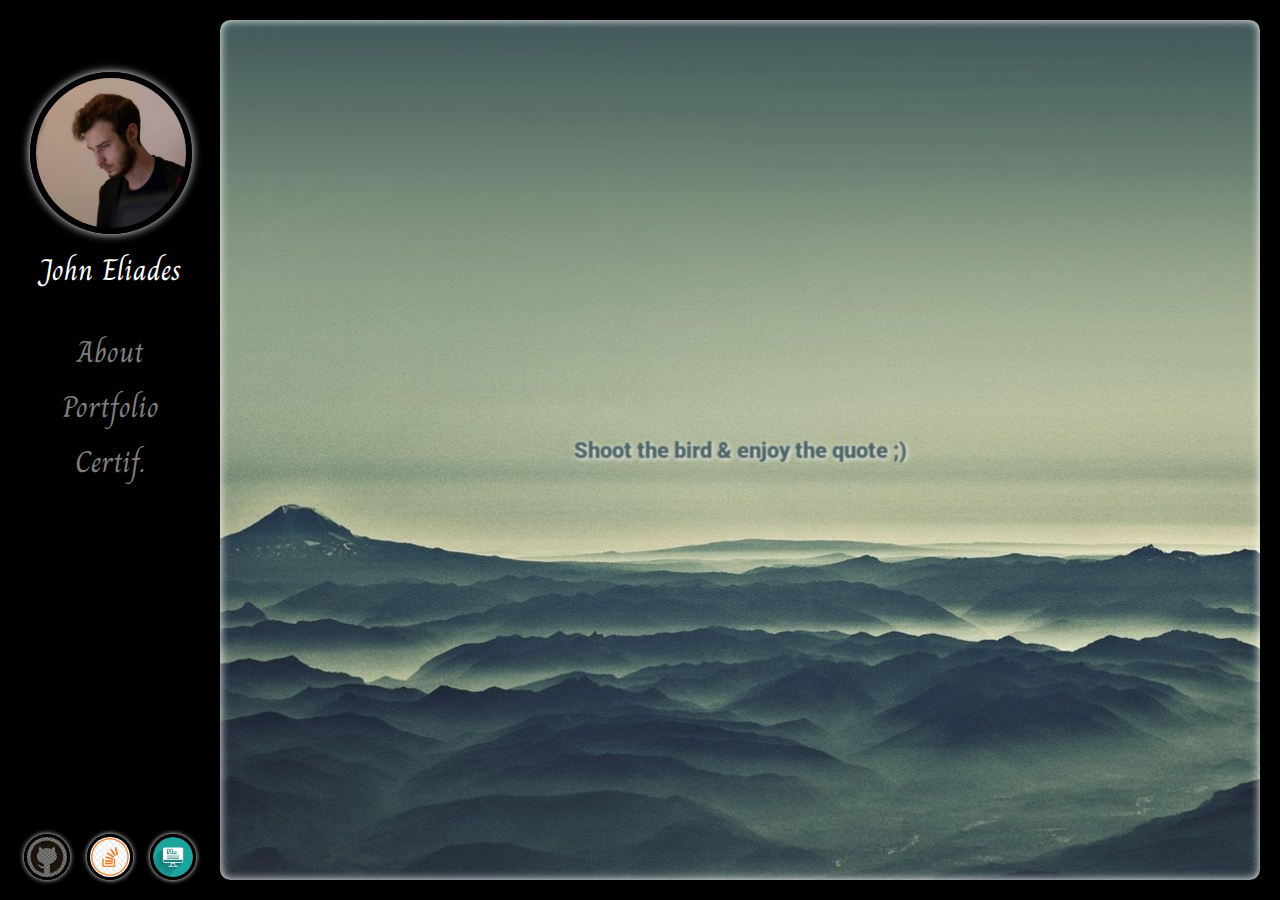
==== index.html @ 699905be "added cv" ====
<!DOCTYPE html>
<html lang="en-US">

<head>
	<meta charset="UTF-8">
	<meta name="viewport" content="width=device-width, initial-scale=1">
	<meta name="author" content="John Eliades">
	<meta name="keywords" content="cv, curriculum, vitae, biography, john, eliades, portfolio">
	<!-- Chrome, Firefox OS and Opera Bars -->
	<meta name="theme-color" content="#000000">
	<!-- Windows Phone Bars -->
	<meta name="msapplication-navbutton-color" content="#000000 ">
	<!-- iOS Safari Bars -->
	<meta name="apple-mobile-web-app-capable" content="yes">
	<meta name="apple-mobile-web-app-status-bar-style" content="#000000 ">

	<link rel='icon' type='image/x-icon' href='images/favicon.ico'>
	<link href="https://fonts.googleapis.com/css?family=Charm&display=swap" rel="stylesheet">
	<link rel="stylesheet" href="css/index.css">
	<link rel="stylesheet" href="css/portrait_menu.css">
	<link rel="stylesheet" href="css/bird.css">
	
	<script src="https://ajax.googleapis.com/ajax/libs/jquery/3.5.1/jquery.min.js"></script>

	<!-- Global site tag (gtag.js) - Google Analytics -->
	<script async src="https://www.googletagmanager.com/gtag/js?id=UA-158250593-1"></script>
	<script>
		window.dataLayer = window.dataLayer || [];
		function gtag(){dataLayer.push(arguments);}
		gtag('js', new Date());
		gtag('config', 'UA-158250593-1');
	</script>

	<script defer src="js/index.js"></script>
	<script defer src="js/portrait_menu.js"></script>

	<title>[John@Portfolio]-[~]</title>
</head>

<body>
	<div id="main_screen">
		<iframe id="iframe_main" name="iframe_main"></iframe>

		<div id="bird_container" class="bird_container">
			<div id="bird" class="bird"></div>
		</div>
	</div>
	
	<div id="menu" class="nav">
		<div id="nav_menu">
			<img src="images/profile.jpg" draggable="false" id="profile_pic" class="fade_down close_menu clear_frame" alt="Home Screen">

			<div id="name" class="fade_down"> John Eliades </div>

			<div id="entry_wrapper" class="fade_down" style="width: 100%">
				<a href="about.html" target="iframe_main" class="entry close_menu hide_bird"> About </a>
				<a href="portfolio.html" target="iframe_main" class="entry close_menu hide_bird"> Portfolio </a>
				<a href="certifications.html" target="iframe_main" class="entry close_menu hide_bird"> Certif. </a>
			</div>

			<div id="icon_wrapper" class="fade_down">
				<a href="https://github.com/johneliades" target="_blank" class="icon close_menu">
					<img src="images/github.webp" alt="Github">
				</a>
				
				<a href="https://stackoverflow.com/users/12780243/john-eliades" target="_blank" class="icon close_menu">
					<img src="images/stackoverflow.jpg" alt="Stack Overflow">
				</a>
				
				<a href="documents/cv.pdf" target="iframe_main" class="icon close_menu hide_bird">
					<img src="images/cv.png" alt="CV">
				</a>
			</div>

			<!-- nav_menu TOGGLE BUTTON -->
			<a href="#nav_menu" class="nav_toggle" role="button" aria-expanded="false" aria-controls="nav_menu">
				<svg class="menuicon" xmlns="http://www.w3.org/2000/svg" width="50" height="50" viewBox="0 0 50 50">
					<title>Toggle nav_menu</title>
					<g>
						<line class="menuicon__bar" x1="13" y1="16.5" x2="37" y2="16.5"/>
						<line class="menuicon__bar" x1="13" y1="24.5" x2="37" y2="24.5"/>
						<line class="menuicon__bar" x1="13" y1="24.5" x2="37" y2="24.5"/>
						<line class="menuicon__bar" x1="13" y1="32.5" x2="37" y2="32.5"/>
						<circle class="menuicon__circle" r="23" cx="25" cy="25" />
					</g>
				</svg>
			</a>
		</div>
	</div>
</body>

</html>
---- css/index.css ----
:root {
	--main-bg-color: black;
	--main-font-color: aqua;
	--light-blue: rgb(13, 14, 33);
}

::-webkit-scrollbar { 
	display: none; 
}

img, .entry, #icon_wrapper, #main_screen, #name {
	-webkit-touch-callout: none;
	-webkit-user-select: none;
	-khtml-user-select: none;
	-moz-user-select: none;
	-ms-user-select: none;
	user-select: none;
}

body, html, #menu, #main_screen {
	position: fixed;
	margin: 0;
	height: 100%;
	width: 100%;
	overflow-x: hidden;
	scrollbar-width: none;
	background-color: black;
	cursor: url('../cursors/white.cur'), auto;
}

html {
	font-family: "Charm";
	font-size: 62.5%;
}

#iframe_main { 
	float: left;
	width: 100%;
	height: 100%;
}

iframe {
	border: none;
}

#menu {
	position: absolute;

	width: 220px;

	background-color: var(--main-bg-color);
	overflow: hidden;

	animation: opac 0.8s;
}

#nav_menu {
	height: 100%;
}

#main_screen {
	position: absolute;

	height: calc(100% - 40px);
	width: calc(100% - 220px - 20px);

	margin: 20px;
	margin-left: 220px;

	border-radius: 10px;
	box-shadow: inset 0px 0px 10px 0px white;

	background-image: url('../images/background.jpg');
	background-color: var(--main-bg-color);
	background-position: center;
	background-size: cover;
	background-repeat: no-repeat;
	z-index: 0;
	overflow-y: auto;
}

#profile_pic {
	width: 150px;
	height: 150px;

	margin-top: 8vh;
	margin-bottom: 1vh;
	margin-left: 30px;
	margin-right: 30px;

	border: 6px solid var(--main-bg-color);
	box-shadow: 0px 0px 10px 0px white;
	border-radius: 50%;

	transition: all box-shadow 300ms linear, visibility 0ms;
}

#profile_pic:hover {
	animation: cycle 2s infinite;
	animation-direction: alternate;
	cursor: url("../cursors/blue.cur"), auto;
	box-shadow: 0px 0px 23px 0px var(--main-font-color);
}

#profile_pic:active {
	animation: cycle 2s infinite;
	animation-direction: alternate;
	cursor: url("../cursors/blue.cur"), auto;
	box-shadow: 0px 0px 30px 0px var(--main-font-color);
}

#profile_pic:hover ~ #name {
	color: var(--main-font-color);
	text-shadow: 0px 0px 20px var(--main-font-color);
}

#profile_pic:active ~ #name {
	color: var(--main-font-color);
	text-shadow: 0px 0px 20px red;
}

@keyframes cycle {
	0% { border-color: var(--main-font-color); }
   	12.5% { border-right-color: var(--main-font-color); }
	25% { border-top-color: var(--main-font-color); }
	37.5% { border-left-color: var(--main-font-color); }
	50% { border-bottom-color: var(--main-font-color); }
   	62.5% { border-right-color: lightgreen; }
	75% { border-top-color: lightgreen; }
	87.5% { border-left-color: lightgreen; }
	99% { border-bottom-color: lightgreen ; }
	100% { border-color: var(--main-font-color); }
}

#name {
	text-align: center;
	margin-bottom: 4vh;

	font-size: 3rem;
	color: white;
}

.entry {
	display: block;
	text-align: center;
	text-decoration: none;
	margin-left: 30px;
	margin-right: 30px;
	margin-bottom: 1vh;

	cursor: url("../cursors/blue.cur"), auto;

	font-size: 3rem;
	color: grey;
	transition: all 0.2s linear, visibility 0ms;
}

.entry:hover {
	color: var(--main-font-color);
}

.entry:focus {
	color: var(--main-font-color);
	background-color: var(--light-blue);

	font-size: 3.5rem;
	box-shadow: 0px 0px 15px 0px var(--main-font-color);
	border-radius: 15px;
	border: 2px solid var(--main-font-color);
	outline: none;
}

#icon_wrapper {
	position: absolute;
	bottom: 20px;
	
	height: 46px;
	width: 100%;

	text-align: center;
}

#icon_wrapper a {
	display: inline-block;

	border-radius: 50%;
	margin-left: 7px;
	margin-right: 7px;
	cursor: url("../cursors/blue.cur"), auto;

	height: 46px;
	width: 46px;
}

.icon {
	transition: box-shadow 0.2s linear, visibility 0ms;
	outline: none;
}

.icon img {
	border-radius: 50%;

	height: 40px;
	width: 40px;

	border: 3px solid var(--main-bg-color);
	box-shadow: 0px 0px 5px 0px white;
}

.icon img:hover, .icon:focus > img {
	height: 34px;
	width: 34px;

	border-style: double;
	border-color: var(--main-font-color);
	border-width: 6px;
	box-shadow: 0px 0px 15px 0px var(--main-font-color);
}

.nav {
	display: block;
	position: absolute;
	height: 100%;
	width: 100%;
}

@keyframes opac {
	from {
		opacity:0
	} 
	to {
		opacity:1
	}
}

@media screen and (orientation: portrait) {
	#main_screen {
		height: calc(100% - 30px);
		width: calc(100% - 30px);

		border-radius: 20px;

		margin: 15px;
		transition: 0.2s;
	}

	#menu {
		visibility: hidden;
		width: 100%;
		top: 0;
		display: inline;
	}

	#profile_pic {
		margin: auto;

		width: 27vw;
		height: 27vw;

		margin-top: 0px;
		margin-bottom: 2vh;
	}

	#profile_pic:hover ~ #name {
		color: var(--main-font-color);
		text-shadow: 0px 0px 10px var(--main-font-color);
	}

	#profile_pic:active ~ #name {
		color: var(--main-font-color);
		text-shadow: 0px 0px 10px red;
	}

	#name {
		margin-bottom: 15px;
		font-size: 7vw;
		font-weight: 800;
	}

	.entry {
		margin-left: 38%;
		margin-right: 38%;
		font-size: 5vw;
	}

	.entry:focus {
		font-size: 5.5vw;
	}

	#icon_wrapper {
		position: absolute;
		left: 20px;
		bottom: 20px;
		
		height: 37vw;
		width: 10vw;
	}

	#icon_wrapper a {
		display: block;
		cursor: url("../cursors/white.cur"), auto;
		
		margin: 0;
		margin-top: 2.5vw;

		height: 10vw;
		width: 10vw;
	}

	.icon img {
		height: 9.6vw;
		width: 9.6vw;

		border-width: 0.2vw;
	}

	.icon img:hover, .icon:focus > img {
		height: 9.2vw;
		width: 9.2vw;

		border-color: var(--main-font-color);
		border-width: 0.4vw;
	}
}

/* Max Menu - Small Screen */
@media screen and (min-width: 1201px) and (max-height: 500px) and (orientation: landscape) {
	.nav {
		display: table;
	}

	#main_screen {
		height: calc(100% - 30px);
		width: calc(100% - 220px - 15px);
		margin-right: 15px;
		margin-top: 15px;
		margin-bottom: 15px;
	}

	#profile_pic {
		margin-left: 40px;
		margin-right: 40px;
		margin-top: 4vh;
		width: 130px;
		height: 130px;
		border-width: 5px;
	}

	#name {
		font-size: 2.4rem;
		margin-bottom: 3vh;
	}

	.entry {
		margin-bottom: 1vh;
		margin-right: 50px;
		margin-left: 50px;
		font-size: 2.2rem;
	}

	.entry:focus {
		font-size: 2.6rem;
	}

	#icon_wrapper {
		position: static;
		margin-top: 3vh;

		height: 42px;
	}

	#icon_wrapper a {
		height: 42px;
		width: 42px;
	}

	.icon img {
		height: 36px;
		width: 36px;

		border-style: solid;
		border-width: 3px;
	}

	.icon img:hover, .icon:focus > img {
		height: 30px;
		width: 30px;

		border-style: double;
		border-color: var(--main-font-color);
		border-width: 6px;
	}
}

/* Changing Menu Size */
@media screen and (min-width: 801px) and (max-width: 1200px) and (orientation: landscape) {
	#menu {
		width: 18vw;
	}

	#main_screen {
		width: calc(82% - 15px);
		height: calc(100% - 30px);

		margin: 15px;
		margin-left: 18vw;
	}

	#profile_pic {
		width: 12vw;
		height: 12vw;

		border-width: 0.5vw;
		margin-top: 9vh;
		margin-bottom: 1vh;
		margin-left: 2.5vw;
		margin-right: 2.5vw;
	}

	#name {
		font-size: 2.5rem;
		margin-bottom: 4vh;
	}

	.entry {
		margin-bottom: 1vh;
		font-size: 2.5rem;
	}

	.entry:focus {
		font-size: 2.7rem;
	}

	#icon_wrapper {
		bottom: 15px;
		height: 3.8vw;
	}

	#icon_wrapper a {
		margin-left: 0.7vw;
		margin-right: 0.7vw;

		height: 3.8vw;
		width: 3.8vw;
	}

	.icon img {
		height: 3.4vw;
		width: 3.4vw;

		border-width: 0.2vw;
	}

	.icon img:hover, .icon:focus > img {
		height: 3vw;
		width: 3vw;

		border-color: var(--main-font-color);
		border-width: 0.4vw;
	}
}

/* Changing Menu Size - Small Screen */
@media screen and (min-width: 801px) and (max-width: 1200px) and (max-height: 500px) and (orientation: landscape) {
	.nav {
		display: table;
	}

	#menu {
		width: 18vw;
	}

	#main_screen {
		width: calc(82vw - 12px);
		height: calc(100% - 24px);

		margin: 12px;
		margin-left: 18vw;
	}

	#profile_pic {
		width: 11vw;
		height: 11vw;

		margin-top: 4vh;
		margin-bottom: 2vh;
		margin-left: 3vw;
		margin-right: 3vw;
	}

	#name {
		font-size: 2rem;
		margin-bottom: 3vh;
	}

	.entry {
		margin-bottom: 0vh;
		font-size: 2rem;
	}

	.entry:focus {
		font-size: 2.5rem;
	}

	#icon_wrapper {
		position: static;
		margin-top: 4vh;

		height: 3.6vw;
	}

	#icon_wrapper a {
		height: 3.6vw;
		width: 3.6vw;
	}

	.icon img {
		height: 3.2vw;
		width: 3.2vw;

		border-width: 0.2vw;
	}

	.icon img:hover, .icon:focus > img {
		height: 2.4vw;
		width: 2.4vw;

		border-color: var(--main-font-color);
		border-width: 0.6vw;
	}
}

/* Min Menu */
@media screen and (max-width: 800px) and (orientation: landscape) {
	#menu {
		width: 140px;
	}

	#main_screen {
		width: calc(100% - 140px - 10px);
		height: calc(100% - 20px);

		margin: 10px;
		margin-left: 140px;
	}

	#profile_pic {
		width: 100px;
		height: 100px;

		border-width: 3px;
		margin-top: 14vh;
		margin-bottom: 2vh;
		margin-left: 17px;
		margin-right: 17px;
	}

	#name {
		font-size: 1.7rem;
		margin-bottom: 3vh;
	}

	.entry {
		margin-bottom: 0vh;
		font-size: 1.7rem;
	}

	.entry:focus {
		font-size: 2rem;
	}

	#icon_wrapper {
		margin-top: 6vh;

		bottom: 10px;

		height: 34px;
	}

	#icon_wrapper a{
		margin-left: 2px;
		margin-right: 2px;

		height: 34px;
		width: 34px;
	}

	.icon img {
		height: 30px;
		width: 30px;

		border-width: 2px;
	}

	.icon img:hover, .icon:focus > img {
		height: 26px;
		width: 26px;

		border-color: var(--main-font-color);
		border-width: 4px;
	}
}

/* Min Menu - Small Screen */
@media screen and (max-width: 800px) and (max-height: 340px) and (orientation: landscape) {
	.nav {
		display: table;
	}

	#menu {
		width: 140px;
	}

	#main_screen {
		width: calc(100% - 140px - 10px);
		height: calc(100% - 20px);

		margin: 10px;
		margin-left: 140px;
	}

	#profile_pic {
		width: 90px;
		height: 90px;
		margin-left: 19px;
		margin-right: 19px;
		margin-top: 4vh;
	}

	#name {
		font-size: 1.5rem;
		margin-bottom: 1.5vh;
	}

	.entry {
		margin-bottom: 0vh;
		font-size: 1.5rem;
	}

	.entry:focus {
		font-size: 1.6rem;
	}

	#icon_wrapper {
		position: static;
		margin-top: 2.5vh;

		height: 26px;
	}

	#icon_wrapper a {
		margin-left: 5px;
		margin-right: 5px;	

		height: 26px;
		width: 26px;	
	}

	.icon img {
		height: 22px;
		width: 22px;

		border-width: 2px;
	}

	.icon img:hover, .icon:focus > img {
		height: 18px;
		width: 18px;

		border-color: var(--main-font-color);
		border-width: 4px;
	}
}
---- css/portrait_menu.css ----
.nav_toggle {
	position: absolute;
	z-index: 3;
	visibility: hidden;
	background-color: rgba(24, 24, 24, 0.4);
	top: 20px;
	left: 20px;
	cursor: pointer;
	border-radius: 50%;
	transition: background-color .15s linear;
}

.nav_toggle:hover {
	background-color: rgba(24, 24, 24, 1);
}

#nav_menu {
	display: block;
}

#nav_menu:focus {
	outline: none;
}

#nav_menu::after {
	z-index: -1;
	content: "";
	display: block;
	position: absolute;
	border-radius: 50%;
	width: 284vmax;
	height: 284vmax;
	top: -142vmax;
	left: -142vmax;
	transform: scale(0);
	transform-origin: 50% 50%;
	transition: transform 0.5s cubic-bezier(0.755, 0.05, 0.855, 0.06);
	will-change: transform;
	background-color: black;
}

.nav:target > #nav_menu::after,
.nav--open > #nav_menu::after {
  transform: scale(1);
}

.menuicon {
	display: block;
	-webkit-transform: rotate(0deg);
			transform: rotate(0deg);
	transition: all 0.3s cubic-bezier(0.165, 0.84, 0.44, 1), visibility 0ms;
	cursor: url("../cursors/blue.cur"), auto;
}

.menuicon:hover .menuicon__bar, .menuicon:hover .menuicon__circle {
	color: aqua;
}

.menuicon__bar, .menuicon__circle {
	fill: none;
	stroke: currentColor;
	stroke-width: 3;
	stroke-linecap: round;
	color: white;
}

.menuicon__bar {
	-webkit-transform: rotate(0deg);
			transform: rotate(0deg);
	-webkit-transform-origin: 50% 50%;
			transform-origin: 50% 50%;
	transition: -webkit-transform .25s ease-in-out;
	transition: transform .25s ease-in-out;
	transition: transform .25s ease-in-out, -webkit-transform .25s ease-in-out;
}

.menuicon__circle {
	transition: stroke-dashoffset .3s linear .1s;
	stroke-dashoffset: 144.513262038;
	stroke-dasharray: 144.513262038;
}

.nav:target .menuicon, .nav--open .menuicon {
	color: white;

	-webkit-transform: rotate(180deg);
	transform: rotate(180deg);
}

.nav:target .menuicon__circle, .nav--open .menuicon__circle {
	stroke-dashoffset: 0;
}

.nav:target .menuicon__bar:nth-child(1), .nav:target .menuicon__bar:nth-child(4),
	.nav--open .menuicon__bar:nth-child(1), .nav--open .menuicon__bar:nth-child(4) {
		opacity: 0;
}

.nav:target .menuicon__bar:nth-child(2), .nav--open .menuicon__bar:nth-child(2) {
	-webkit-transform: rotate(45deg);
	transform: rotate(45deg);
}

.nav:target .menuicon__bar:nth-child(3), .nav--open .menuicon__bar:nth-child(3) {
	-webkit-transform: rotate(-45deg);
	transform: rotate(-45deg);
}

.nav:target #nav_menu, .nav--open #nav_menu {
	visibility: visible;
}

.nav:target .fade_down, .nav--open .fade_down {
	opacity: 1;
	-webkit-transform: translateY(0);
			transform: translateY(0);
}

@media screen and (orientation: portrait) {
	.nav_toggle {
		visibility: visible;
	}

	#nav_menu {
		height: 100%;
		display: flex;
		flex-direction: column;
		justify-content: center;
		position: relative;
		z-index: 2;
		padding: 0;
		margin: 0;
		overflow: hidden;
	}

	.fade_down {
		opacity: 0;
		transition: all 0.5s cubic-bezier(0.755, 0.05, 0.855, 0.06), visibility 0ms;
	}
}
---- css/bird.css ----
#bird_container {
	position: absolute;
	top: 0px;
	left: -40%;
	animation-name: fly-right;
	width: 88px;
	height: 125px;

	transform: scale(0) translateX(-20vw);
	will-change: transform;

	animation-timing-function: linear;
	animation-iteration-count: infinite;
	animation-duration: 13s;
	animation-delay: 1s;
	z-index: 0;
}

@keyframes fly-right {
	0% {transform: scale(0.4) translateX(-20vw);}
	10% {transform: translateY(0vh) translateX(-5vw) scale(0.7);}
	20% {transform: translateY(2vh) translateX(10vw) scale(0.6);}
	30% {transform: translateY(4vh) translateX(25vw) scale(0.7);}
	40% {transform: translateY(3vh) translateX(40vw) scale(0.8);}
	50% {transform: translateY(4vh) translateX(55vw) scale(0.7);}
	60% {transform: translateY(2vh) translateX(70vw) scale(0.6);}
	70% {transform: translateY(2vh) translateX(85vw) scale(0.7);}
	80% {transform: translateY(2vh) translateX(100vw) scale(0.8);}
	90% {transform: translateY(2vh) translateX(130vw) scale(0.8);}
	100% {transform: translateY(0vh) translateX(131vw) scale(0);}
}

#bird {
	position: relative;
	background-image: url(../images/bird-cells.svg);
	background-size: auto 100%;
	width: 88px;
	height: 125px;
	will-change: background-position;

	cursor: url('../cursors/crosshair-blue.cur'), crosshair;
	animation-name: fly-cycle;
	animation-timing-function: steps(10);
	animation-iteration-count: infinite;
	animation-duration: 1s;
	animation-delay: 1s;	
	z-index: 0;
}

#bird.falling {
	transform: translateY(150vh) rotate(45deg);
	transition: all 1s ease-in-out;
	animation-play-state: paused;
}

@keyframes fly-cycle {
	100% {
		background-position: -900px 0;
	}
}
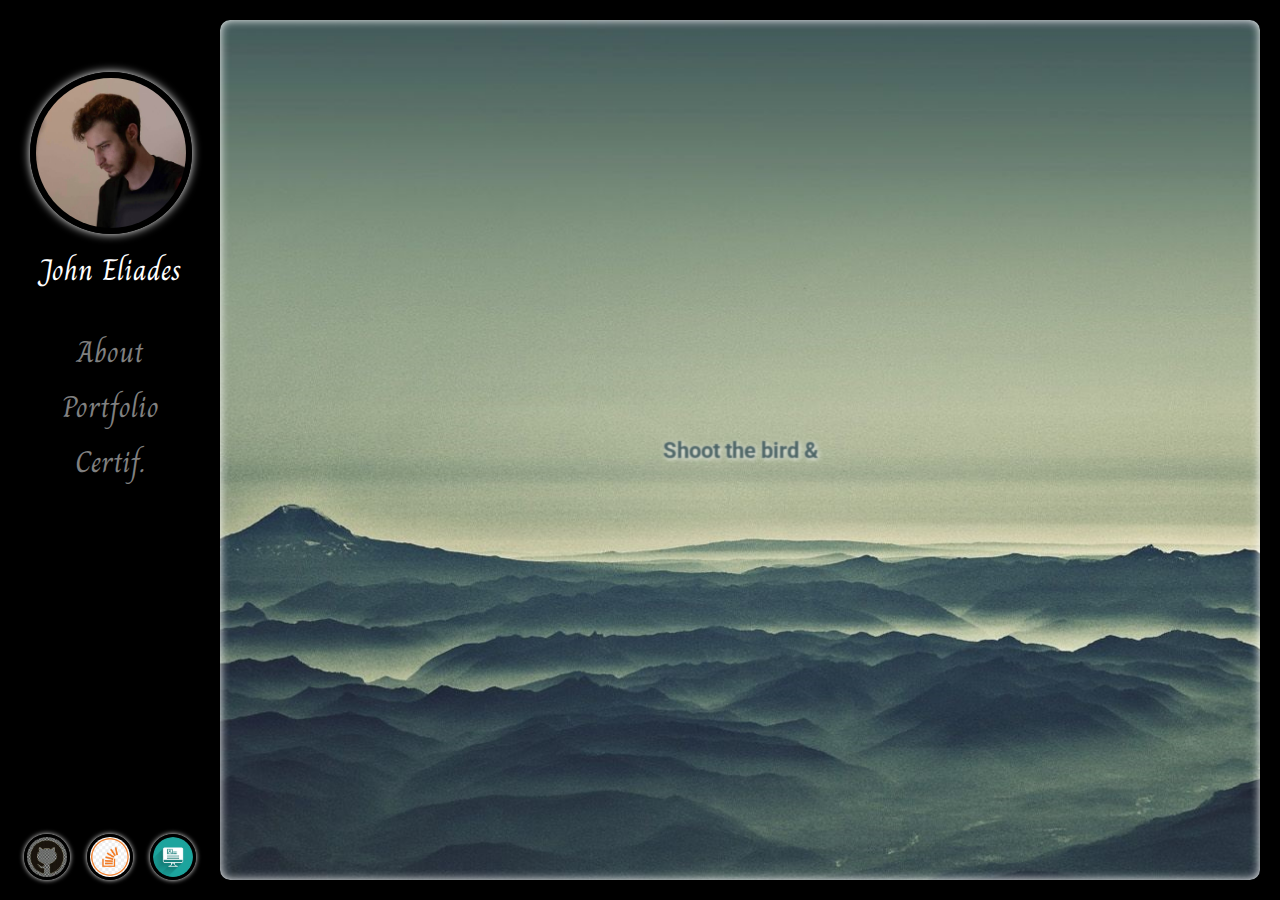
==== commit bad68102: "huge refactoring" ====
--- a/index.html
+++ b/index.html
@@ -18,7 +18,6 @@
 	<link href="https://fonts.googleapis.com/css?family=Charm&display=swap" rel="stylesheet">
 	<link rel="stylesheet" href="css/index.css">
 	<link rel="stylesheet" href="css/portrait_menu.css">
-	<link rel="stylesheet" href="css/bird.css">
 	
 	<script src="https://ajax.googleapis.com/ajax/libs/jquery/3.5.1/jquery.min.js"></script>
 
@@ -38,24 +37,18 @@
 </head>
 
 <body>
-	<div id="main_screen">
-		<iframe id="iframe_main" name="iframe_main"></iframe>
+	<iframe id="iframe_main" name="iframe_main" src="quote_page.html"></iframe>
 
-		<div id="bird_container" class="bird_container">
-			<div id="bird" class="bird"></div>
-		</div>
-	</div>
-	
 	<div id="menu" class="nav">
 		<div id="nav_menu">
-			<img src="images/profile.jpg" draggable="false" id="profile_pic" class="fade_down close_menu clear_frame" alt="Home Screen">
+			<img src="images/profile.jpg" draggable="false" id="profile_pic" class="fade_down close_menu" alt="Home Screen">
 
 			<div id="name" class="fade_down"> John Eliades </div>
 
 			<div id="entry_wrapper" class="fade_down" style="width: 100%">
-				<a href="about.html" target="iframe_main" class="entry close_menu hide_bird"> About </a>
-				<a href="portfolio.html" target="iframe_main" class="entry close_menu hide_bird"> Portfolio </a>
-				<a href="certifications.html" target="iframe_main" class="entry close_menu hide_bird"> Certif. </a>
+				<a href="about.html" target="iframe_main" class="entry close_menu change_title"> About </a>
+				<a href="portfolio.html" target="iframe_main" class="entry close_menu change_title"> Portfolio </a>
+				<a href="certifications.html" target="iframe_main" class="entry close_menu change_title"> Certif. </a>
 			</div>
 
 			<div id="icon_wrapper" class="fade_down">
@@ -67,7 +60,7 @@
 					<img src="images/stackoverflow.jpg" alt="Stack Overflow">
 				</a>
 				
-				<a href="documents/cv.pdf" target="iframe_main" class="icon close_menu hide_bird">
+				<a href="documents/CV.pdf" target="iframe_main" class="icon close_menu change_title">
 					<img src="images/cv.png" alt="CV">
 				</a>
 			</div>
--- a/css/index.css
+++ b/css/index.css
@@ -8,7 +8,7 @@
 	display: none; 
 }
 
-img, .entry, #icon_wrapper, #main_screen, #name {
+img, .entry, #icon_wrapper, #name {
 	-webkit-touch-callout: none;
 	-webkit-user-select: none;
 	-khtml-user-select: none;
@@ -17,9 +17,9 @@
 	user-select: none;
 }
 
-body, html, #menu, #main_screen {
+body, html, #menu {
 	position: fixed;
-	margin: 0;
+	margin: 0px;
 	height: 100%;
 	width: 100%;
 	overflow-x: hidden;
@@ -34,9 +34,17 @@
 }
 
 #iframe_main { 
-	float: left;
-	width: 100%;
-	height: 100%;
+	position: absolute;
+
+	height: calc(100% - 40px);
+	width: calc(100% - 220px - 20px);
+
+	margin: 20px;
+	margin-left: 220px;
+	
+	border-radius: 10px;
+
+	overflow-y: auto;
 }
 
 iframe {
@@ -56,27 +64,6 @@
 
 #nav_menu {
 	height: 100%;
-}
-
-#main_screen {
-	position: absolute;
-
-	height: calc(100% - 40px);
-	width: calc(100% - 220px - 20px);
-
-	margin: 20px;
-	margin-left: 220px;
-
-	border-radius: 10px;
-	box-shadow: inset 0px 0px 10px 0px white;
-
-	background-image: url('../images/background.jpg');
-	background-color: var(--main-bg-color);
-	background-position: center;
-	background-size: cover;
-	background-repeat: no-repeat;
-	z-index: 0;
-	overflow-y: auto;
 }
 
 #profile_pic {
@@ -162,11 +149,8 @@
 .entry:focus {
 	color: var(--main-font-color);
 	background-color: var(--light-blue);
-
-	font-size: 3.5rem;
 	box-shadow: 0px 0px 15px 0px var(--main-font-color);
 	border-radius: 15px;
-	border: 2px solid var(--main-font-color);
 	outline: none;
 }
 
@@ -234,7 +218,7 @@
 }
 
 @media screen and (orientation: portrait) {
-	#main_screen {
+	#iframe_main {
 		height: calc(100% - 30px);
 		width: calc(100% - 30px);
 
@@ -281,10 +265,6 @@
 		margin-left: 38%;
 		margin-right: 38%;
 		font-size: 5vw;
-	}
-
-	.entry:focus {
-		font-size: 5.5vw;
 	}
 
 	#icon_wrapper {
@@ -329,7 +309,7 @@
 		display: table;
 	}
 
-	#main_screen {
+	#iframe_main {
 		height: calc(100% - 30px);
 		width: calc(100% - 220px - 15px);
 		margin-right: 15px;
@@ -358,10 +338,6 @@
 		font-size: 2.2rem;
 	}
 
-	.entry:focus {
-		font-size: 2.6rem;
-	}
-
 	#icon_wrapper {
 		position: static;
 		margin-top: 3vh;
@@ -398,7 +374,7 @@
 		width: 18vw;
 	}
 
-	#main_screen {
+	#iframe_main {
 		width: calc(82% - 15px);
 		height: calc(100% - 30px);
 
@@ -427,10 +403,6 @@
 		font-size: 2.5rem;
 	}
 
-	.entry:focus {
-		font-size: 2.7rem;
-	}
-
 	#icon_wrapper {
 		bottom: 15px;
 		height: 3.8vw;
@@ -470,7 +442,7 @@
 		width: 18vw;
 	}
 
-	#main_screen {
+	#iframe_main {
 		width: calc(82vw - 12px);
 		height: calc(100% - 24px);
 
@@ -498,10 +470,6 @@
 		font-size: 2rem;
 	}
 
-	.entry:focus {
-		font-size: 2.5rem;
-	}
-
 	#icon_wrapper {
 		position: static;
 		margin-top: 4vh;
@@ -536,7 +504,7 @@
 		width: 140px;
 	}
 
-	#main_screen {
+	#iframe_main {
 		width: calc(100% - 140px - 10px);
 		height: calc(100% - 20px);
 
@@ -565,10 +533,6 @@
 		font-size: 1.7rem;
 	}
 
-	.entry:focus {
-		font-size: 2rem;
-	}
-
 	#icon_wrapper {
 		margin-top: 6vh;
 
@@ -611,7 +575,7 @@
 		width: 140px;
 	}
 
-	#main_screen {
+	#iframe_main {
 		width: calc(100% - 140px - 10px);
 		height: calc(100% - 20px);
 
@@ -637,10 +601,6 @@
 		font-size: 1.5rem;
 	}
 
-	.entry:focus {
-		font-size: 1.6rem;
-	}
-
 	#icon_wrapper {
 		position: static;
 		margin-top: 2.5vh;
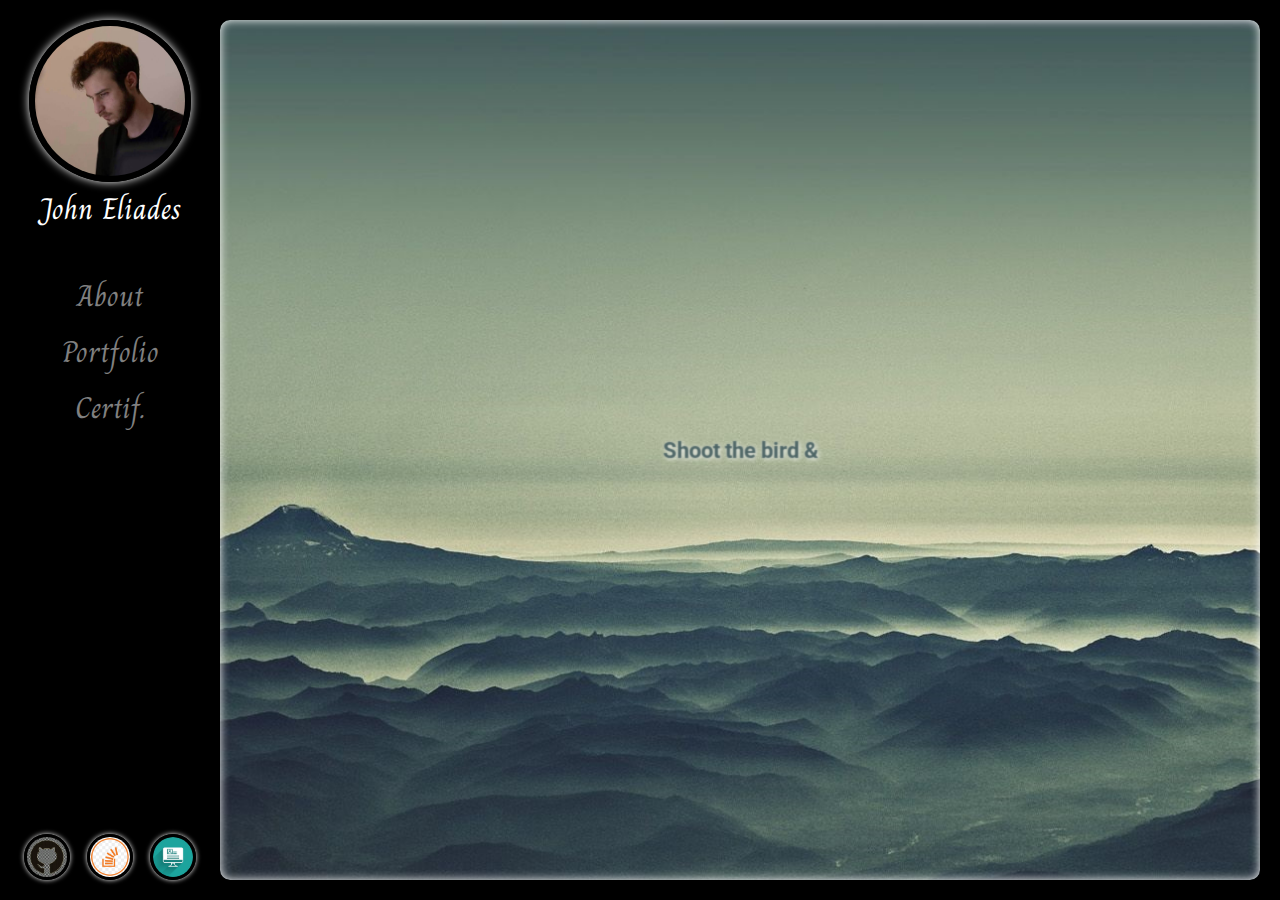
==== commit 6ceddc58: "bug fixes and changed profile_pic to "a" tag" ====
--- a/index.html
+++ b/index.html
@@ -29,7 +29,16 @@
 		gtag('js', new Date());
 		gtag('config', 'UA-158250593-1');
 	</script>
-
+<!-- 
+	<script>
+		window.addEventListener('DOMContentLoaded', function() {
+			$("#iframe_main").on('load',function() {
+				document.title = document.getElementById("iframe_main").contentDocument.title;
+				$("#iframe_main").focus();
+			});
+		});
+	</script>
+ -->
 	<script defer src="js/index.js"></script>
 	<script defer src="js/portrait_menu.js"></script>
 
@@ -41,32 +50,34 @@
 
 	<div id="menu" class="nav">
 		<div id="nav_menu">
-			<img src="images/profile.jpg" draggable="false" id="profile_pic" class="fade_down close_menu" alt="Home Screen">
+			<a href="quote_page.html" id="profile_pic" target="iframe_main" class="fade_down close_menu" draggable="false">
+				<img src="images/profile.jpg" alt="Home Screen" draggable="false">
+			</a>
 
 			<div id="name" class="fade_down"> John Eliades </div>
 
 			<div id="entry_wrapper" class="fade_down" style="width: 100%">
-				<a href="about.html" target="iframe_main" class="entry close_menu change_title"> About </a>
-				<a href="portfolio.html" target="iframe_main" class="entry close_menu change_title"> Portfolio </a>
-				<a href="certifications.html" target="iframe_main" class="entry close_menu change_title"> Certif. </a>
+				<a href="about.html" target="iframe_main" class="close_menu" draggable="false"> About </a>
+				<a href="portfolio.html" target="iframe_main" class="close_menu" draggable="false"> Portfolio </a>
+				<a href="certifications.html" target="iframe_main" class="close_menu" draggable="false"> Certif. </a>
 			</div>
 
 			<div id="icon_wrapper" class="fade_down">
-				<a href="https://github.com/johneliades" target="_blank" class="icon close_menu">
-					<img src="images/github.webp" alt="Github">
+				<a href="https://github.com/johneliades" target="_blank" class="close_menu" draggable="false">
+					<img src="images/github.webp" alt="Github" draggable="false">
 				</a>
 				
-				<a href="https://stackoverflow.com/users/12780243/john-eliades" target="_blank" class="icon close_menu">
-					<img src="images/stackoverflow.jpg" alt="Stack Overflow">
+				<a href="https://stackoverflow.com/users/12780243/john-eliades" target="_blank" class="close_menu" draggable="false">
+					<img src="images/stackoverflow.jpg" alt="Stack Overflow" draggable="false">
 				</a>
 				
-				<a href="documents/CV.pdf" target="iframe_main" class="icon close_menu change_title">
-					<img src="images/cv.png" alt="CV">
+				<a href="documents/CV.pdf" target="iframe_main" class="close_menu" draggable="false">
+					<img src="images/cv.png" alt="CV" draggable="false">
 				</a>
 			</div>
 
 			<!-- nav_menu TOGGLE BUTTON -->
-			<a href="#nav_menu" class="nav_toggle" role="button" aria-expanded="false" aria-controls="nav_menu">
+			<a href="#nav_menu" class="nav_toggle" role="button" aria-expanded="false" aria-controls="nav_menu" draggable="false">
 				<svg class="menuicon" xmlns="http://www.w3.org/2000/svg" width="50" height="50" viewBox="0 0 50 50">
 					<title>Toggle nav_menu</title>
 					<g>
--- a/css/index.css
+++ b/css/index.css
@@ -8,7 +8,7 @@
 	display: none; 
 }
 
-img, .entry, #icon_wrapper, #name {
+img, #entry_wrapper a, #icon_wrapper, #name {
 	-webkit-touch-callout: none;
 	-webkit-user-select: none;
 	-khtml-user-select: none;
@@ -22,7 +22,7 @@
 	margin: 0px;
 	height: 100%;
 	width: 100%;
-	overflow-x: hidden;
+	overflow: hidden;
 	scrollbar-width: none;
 	background-color: black;
 	cursor: url('../cursors/white.cur'), auto;
@@ -64,32 +64,45 @@
 
 #nav_menu {
 	height: 100%;
+	text-align: center;
 }
 
 #profile_pic {
+	display: inline-block;
+	
+	margin: 0 auto;
+	margin-top: 20px;
+
+	width: 162px;
+	height: 162px;
+
+	outline: none;
+	border-radius: 50%;
+
+	cursor: url("../cursors/blue.cur"), auto;;
+}
+
+#profile_pic img {
 	width: 150px;
 	height: 150px;
-
-	margin-top: 8vh;
-	margin-bottom: 1vh;
-	margin-left: 30px;
-	margin-right: 30px;
 
 	border: 6px solid var(--main-bg-color);
 	box-shadow: 0px 0px 10px 0px white;
 	border-radius: 50%;
+	
+	cursor: url("../cursors/blue.cur"), auto;
 
 	transition: all box-shadow 300ms linear, visibility 0ms;
 }
 
-#profile_pic:hover {
+#profile_pic img:hover, #profile_pic:focus > img {
 	animation: cycle 2s infinite;
 	animation-direction: alternate;
 	cursor: url("../cursors/blue.cur"), auto;
 	box-shadow: 0px 0px 23px 0px var(--main-font-color);
 }
 
-#profile_pic:active {
+#profile_pic img:active {
 	animation: cycle 2s infinite;
 	animation-direction: alternate;
 	cursor: url("../cursors/blue.cur"), auto;
@@ -103,7 +116,7 @@
 
 #profile_pic:active ~ #name {
 	color: var(--main-font-color);
-	text-shadow: 0px 0px 20px red;
+	text-shadow: 0px 0px 30px red;
 }
 
 @keyframes cycle {
@@ -127,13 +140,15 @@
 	color: white;
 }
 
-.entry {
+#entry_wrapper a {
 	display: block;
+	
 	text-align: center;
 	text-decoration: none;
-	margin-left: 30px;
-	margin-right: 30px;
-	margin-bottom: 1vh;
+
+	width: 50%; /* adjust as needed */
+	margin: 0 auto; /* center the div horizontally */
+	padding: 5px; /* creates space inside the border and text */
 
 	cursor: url("../cursors/blue.cur"), auto;
 
@@ -142,11 +157,11 @@
 	transition: all 0.2s linear, visibility 0ms;
 }
 
-.entry:hover {
+#entry_wrapper a:hover {
 	color: var(--main-font-color);
 }
 
-.entry:focus {
+#entry_wrapper a:focus {
 	color: var(--main-font-color);
 	background-color: var(--light-blue);
 	box-shadow: 0px 0px 15px 0px var(--main-font-color);
@@ -174,14 +189,12 @@
 
 	height: 46px;
 	width: 46px;
-}
-
-.icon {
+
 	transition: box-shadow 0.2s linear, visibility 0ms;
 	outline: none;
 }
 
-.icon img {
+#icon_wrapper a img {
 	border-radius: 50%;
 
 	height: 40px;
@@ -191,7 +204,7 @@
 	box-shadow: 0px 0px 5px 0px white;
 }
 
-.icon img:hover, .icon:focus > img {
+#icon_wrapper a img:hover, #icon_wrapper a:focus > img {
 	height: 34px;
 	width: 34px;
 
@@ -236,13 +249,16 @@
 	}
 
 	#profile_pic {
-		margin: auto;
-
+		margin-top: 15px;
+		margin-bottom: 2vh;
+
+		width: calc(27vw + 12px);
+		height: calc(27vw + 12px);
+	}
+
+	#profile_pic img {
 		width: 27vw;
 		height: 27vw;
-
-		margin-top: 0px;
-		margin-bottom: 2vh;
 	}
 
 	#profile_pic:hover ~ #name {
@@ -261,9 +277,8 @@
 		font-weight: 800;
 	}
 
-	.entry {
-		margin-left: 38%;
-		margin-right: 38%;
+	#entry_wrapper a {
+		width: 30%;
 		font-size: 5vw;
 	}
 
@@ -278,7 +293,6 @@
 
 	#icon_wrapper a {
 		display: block;
-		cursor: url("../cursors/white.cur"), auto;
 		
 		margin: 0;
 		margin-top: 2.5vw;
@@ -287,14 +301,14 @@
 		width: 10vw;
 	}
 
-	.icon img {
+	#icon_wrapper a img {
 		height: 9.6vw;
 		width: 9.6vw;
 
 		border-width: 0.2vw;
 	}
 
-	.icon img:hover, .icon:focus > img {
+	#icon_wrapper a img:hover, #icon_wrapper a:focus > img {
 		height: 9.2vw;
 		width: 9.2vw;
 
@@ -318,12 +332,15 @@
 	}
 
 	#profile_pic {
-		margin-left: 40px;
-		margin-right: 40px;
-		margin-top: 4vh;
+		margin-top: 15px;
+
+		width: calc(130px + 12px);
+		height: calc(130px + 12px);
+	}
+
+	#profile_pic img {
 		width: 130px;
 		height: 130px;
-		border-width: 5px;
 	}
 
 	#name {
@@ -331,10 +348,7 @@
 		margin-bottom: 3vh;
 	}
 
-	.entry {
-		margin-bottom: 1vh;
-		margin-right: 50px;
-		margin-left: 50px;
+	#entry_wrapper a {
 		font-size: 2.2rem;
 	}
 
@@ -350,7 +364,7 @@
 		width: 42px;
 	}
 
-	.icon img {
+	#icon_wrapper a img {
 		height: 36px;
 		width: 36px;
 
@@ -358,7 +372,7 @@
 		border-width: 3px;
 	}
 
-	.icon img:hover, .icon:focus > img {
+	#icon_wrapper a img:hover, #icon_wrapper a:focus > img {
 		height: 30px;
 		width: 30px;
 
@@ -383,14 +397,18 @@
 	}
 
 	#profile_pic {
+		margin-top: 15px;
+		margin-bottom: 1vh;
+
+		width: calc(12vw + 1vw);
+		height: calc(12vw + 1vw);
+	}
+
+	#profile_pic img {
 		width: 12vw;
 		height: 12vw;
 
 		border-width: 0.5vw;
-		margin-top: 9vh;
-		margin-bottom: 1vh;
-		margin-left: 2.5vw;
-		margin-right: 2.5vw;
 	}
 
 	#name {
@@ -398,8 +416,7 @@
 		margin-bottom: 4vh;
 	}
 
-	.entry {
-		margin-bottom: 1vh;
+	#entry_wrapper a {
 		font-size: 2.5rem;
 	}
 
@@ -416,14 +433,14 @@
 		width: 3.8vw;
 	}
 
-	.icon img {
+	#icon_wrapper a img {
 		height: 3.4vw;
 		width: 3.4vw;
 
 		border-width: 0.2vw;
 	}
 
-	.icon img:hover, .icon:focus > img {
+	#icon_wrapper a img:hover, #icon_wrapper a:focus > img {
 		height: 3vw;
 		width: 3vw;
 
@@ -451,13 +468,18 @@
 	}
 
 	#profile_pic {
+		margin-top: 12px;
+		margin-bottom: 2vh;
+
+		width: calc(11vw + 1vw);
+		height: calc(11vw + 1vw);
+	}
+
+	#profile_pic img {
 		width: 11vw;
 		height: 11vw;
 
-		margin-top: 4vh;
-		margin-bottom: 2vh;
-		margin-left: 3vw;
-		margin-right: 3vw;
+		border-width: 0.5vw;
 	}
 
 	#name {
@@ -465,8 +487,7 @@
 		margin-bottom: 3vh;
 	}
 
-	.entry {
-		margin-bottom: 0vh;
+	#entry_wrapper a {
 		font-size: 2rem;
 	}
 
@@ -482,14 +503,14 @@
 		width: 3.6vw;
 	}
 
-	.icon img {
+	#icon_wrapper a img {
 		height: 3.2vw;
 		width: 3.2vw;
 
 		border-width: 0.2vw;
 	}
 
-	.icon img:hover, .icon:focus > img {
+	#icon_wrapper a img:hover, #icon_wrapper a:focus > img {
 		height: 2.4vw;
 		width: 2.4vw;
 
@@ -513,14 +534,18 @@
 	}
 
 	#profile_pic {
+		margin-top: 10px;
+		margin-bottom: 2vh;
+
+		width: calc(100px + 6px);
+		height: calc(100px + 6px);
+	}
+
+	#profile_pic img {
 		width: 100px;
 		height: 100px;
 
 		border-width: 3px;
-		margin-top: 14vh;
-		margin-bottom: 2vh;
-		margin-left: 17px;
-		margin-right: 17px;
 	}
 
 	#name {
@@ -528,8 +553,7 @@
 		margin-bottom: 3vh;
 	}
 
-	.entry {
-		margin-bottom: 0vh;
+	#entry_wrapper a {
 		font-size: 1.7rem;
 	}
 
@@ -541,7 +565,7 @@
 		height: 34px;
 	}
 
-	#icon_wrapper a{
+	#icon_wrapper a {
 		margin-left: 2px;
 		margin-right: 2px;
 
@@ -549,14 +573,14 @@
 		width: 34px;
 	}
 
-	.icon img {
+	#icon_wrapper a img {
 		height: 30px;
 		width: 30px;
 
 		border-width: 2px;
 	}
 
-	.icon img:hover, .icon:focus > img {
+	#icon_wrapper a img:hover, #icon_wrapper a:focus > img {
 		height: 26px;
 		width: 26px;
 
@@ -584,11 +608,15 @@
 	}
 
 	#profile_pic {
+		margin-top: 10px;
+
+		width: calc(90px + 12px);
+		height: calc(90px + 12px);
+	}
+
+	#profile_pic img {
 		width: 90px;
 		height: 90px;
-		margin-left: 19px;
-		margin-right: 19px;
-		margin-top: 4vh;
 	}
 
 	#name {
@@ -596,8 +624,7 @@
 		margin-bottom: 1.5vh;
 	}
 
-	.entry {
-		margin-bottom: 0vh;
+	#entry_wrapper a {
 		font-size: 1.5rem;
 	}
 
@@ -616,14 +643,14 @@
 		width: 26px;	
 	}
 
-	.icon img {
+	#icon_wrapper a img {
 		height: 22px;
 		width: 22px;
 
 		border-width: 2px;
 	}
 
-	.icon img:hover, .icon:focus > img {
+	#icon_wrapper a img:hover, #icon_wrapper a:focus > img {
 		height: 18px;
 		width: 18px;
 
--- a/css/portrait_menu.css
+++ b/css/portrait_menu.css
@@ -32,11 +32,13 @@
 	height: 284vmax;
 	top: -142vmax;
 	left: -142vmax;
+
+	background-color: black;
+
 	transform: scale(0);
 	transform-origin: 50% 50%;
-	transition: transform 0.5s cubic-bezier(0.755, 0.05, 0.855, 0.06);
+	transition: all 0.5s cubic-bezier(0.755, 0.05, 0.855, 0.06);
 	will-change: transform;
-	background-color: black;
 }
 
 .nav:target > #nav_menu::after,
@@ -135,6 +137,6 @@
 
 	.fade_down {
 		opacity: 0;
-		transition: all 0.5s cubic-bezier(0.755, 0.05, 0.855, 0.06), visibility 0ms;
+		transition: opacity 0.5s cubic-bezier(0.755, 0.05, 0.855, 0.06), visibility 0ms;
 	}
 }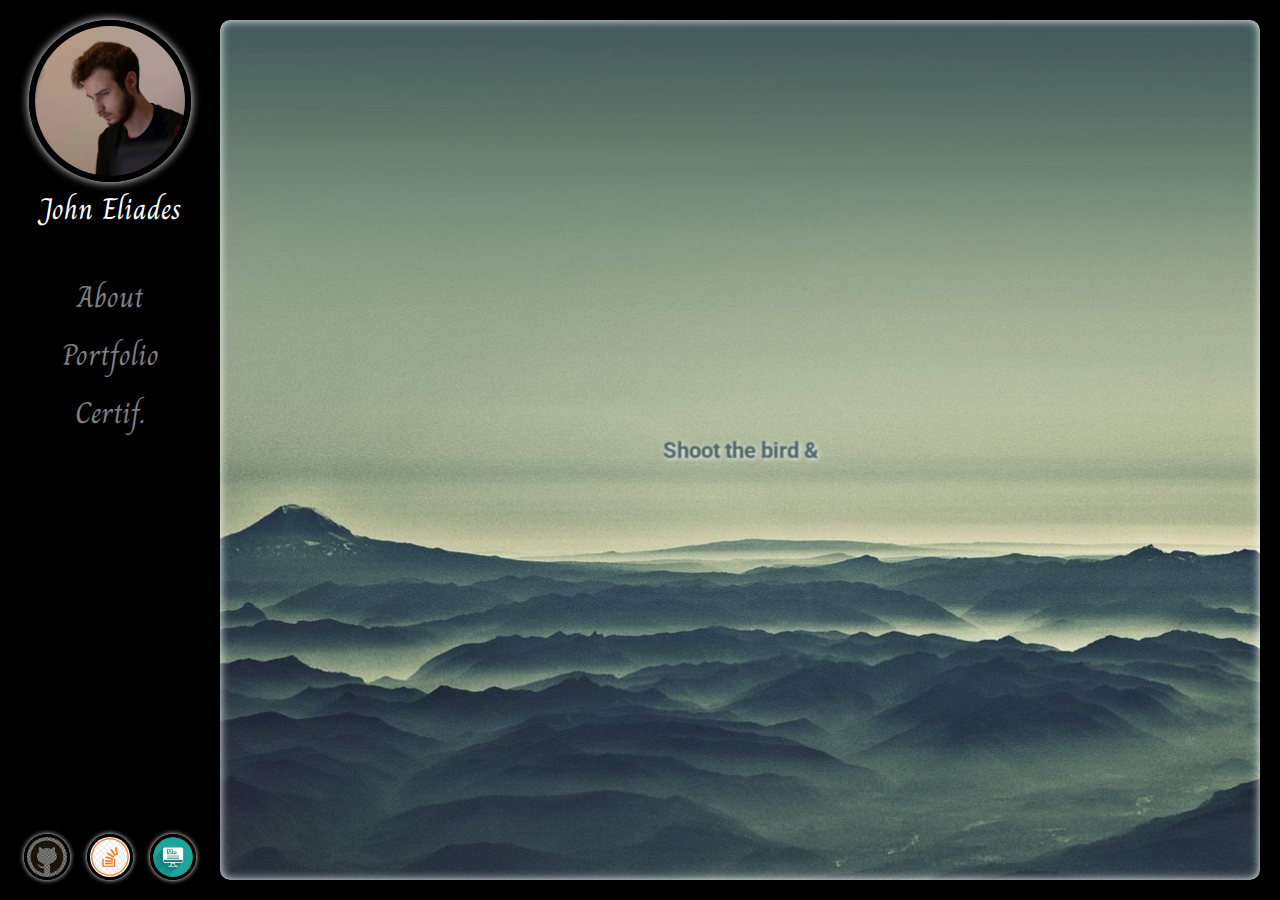
==== commit 3c0fe391: "analytics" ====
--- a/index.html
+++ b/index.html
@@ -22,12 +22,12 @@
 	<script src="https://ajax.googleapis.com/ajax/libs/jquery/3.5.1/jquery.min.js"></script>
 
 	<!-- Global site tag (gtag.js) - Google Analytics -->
-	<script async src="https://www.googletagmanager.com/gtag/js?id=UA-158250593-1"></script>
+	<script async src="https://www.googletagmanager.com/gtag/js?id=G-Y9Q8234QHS"></script>
 	<script>
 		window.dataLayer = window.dataLayer || [];
 		function gtag(){dataLayer.push(arguments);}
 		gtag('js', new Date());
-		gtag('config', 'UA-158250593-1');
+		gtag('config', 'G-Y9Q8234QHS');
 	</script>
 <!-- 
 	<script>
--- a/css/index.css
+++ b/css/index.css
@@ -148,7 +148,7 @@
 
 	width: 50%; /* adjust as needed */
 	margin: 0 auto; /* center the div horizontally */
-	padding: 5px; /* creates space inside the border and text */
+	padding: 6px; /* creates space inside the border and text */
 
 	cursor: url("../cursors/blue.cur"), auto;
 
@@ -334,13 +334,13 @@
 	#profile_pic {
 		margin-top: 15px;
 
-		width: calc(130px + 12px);
-		height: calc(130px + 12px);
+		width: calc(115px + 12px);
+		height: calc(115px + 12px);
 	}
 
 	#profile_pic img {
-		width: 130px;
-		height: 130px;
+		width: 115px;
+		height: 115px;
 	}
 
 	#name {
@@ -350,6 +350,7 @@
 
 	#entry_wrapper a {
 		font-size: 2.2rem;
+		padding: 3px;
 	}
 
 	#icon_wrapper {
@@ -471,24 +472,25 @@
 		margin-top: 12px;
 		margin-bottom: 2vh;
 
-		width: calc(11vw + 1vw);
-		height: calc(11vw + 1vw);
+		width: calc(10vw + 1vw);
+		height: calc(10vw + 1vw);
 	}
 
 	#profile_pic img {
-		width: 11vw;
-		height: 11vw;
+		width: 10vw;
+		height: 10vw;
 
 		border-width: 0.5vw;
 	}
 
 	#name {
-		font-size: 2rem;
-		margin-bottom: 3vh;
+		font-size: 1.5rem;
+		margin-bottom: 2vh;
 	}
 
 	#entry_wrapper a {
-		font-size: 2rem;
+		font-size: 1.7rem;
+		padding: 2px;
 	}
 
 	#icon_wrapper {
@@ -610,13 +612,13 @@
 	#profile_pic {
 		margin-top: 10px;
 
-		width: calc(90px + 12px);
-		height: calc(90px + 12px);
+		width: calc(80px + 12px);
+		height: calc(80px + 12px);
 	}
 
 	#profile_pic img {
-		width: 90px;
-		height: 90px;
+		width: 80px;
+		height: 80px;
 	}
 
 	#name {
@@ -626,6 +628,7 @@
 
 	#entry_wrapper a {
 		font-size: 1.5rem;
+		padding: 3px;
 	}
 
 	#icon_wrapper {
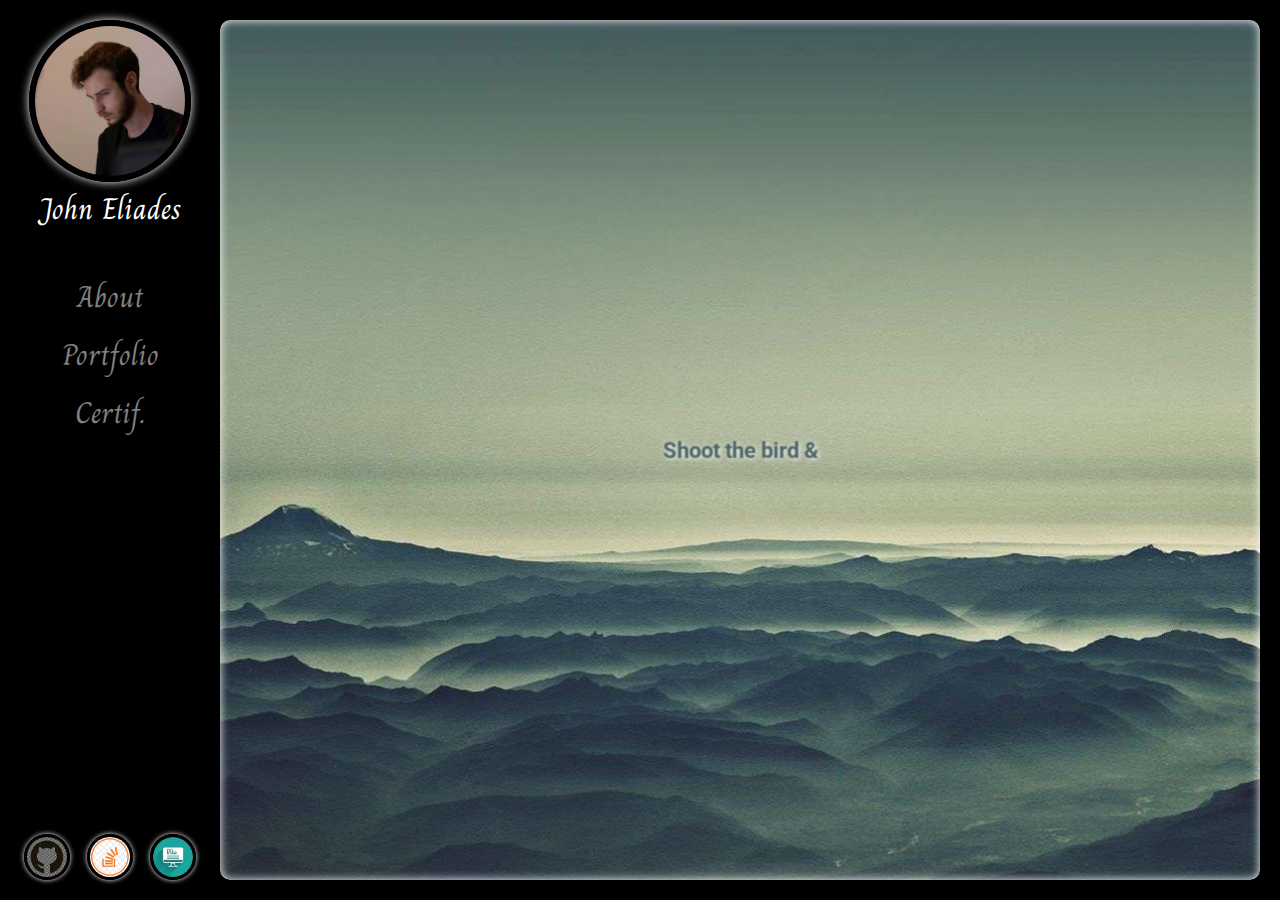
==== commit e084048a: "new folder for media" ====
--- a/index.html
+++ b/index.html
@@ -1,35 +1,46 @@
 <!DOCTYPE html>
 <html lang="en-US">
+  <head>
+    <meta charset="UTF-8" />
+    <meta name="viewport" content="width=device-width, initial-scale=1" />
+    <meta name="author" content="John Eliades" />
+    <meta
+      name="keywords"
+      content="cv, curriculum, vitae, biography, john, eliades, portfolio"
+    />
+    <!-- Chrome, Firefox OS and Opera Bars -->
+    <meta name="theme-color" content="#000000" />
+    <!-- Windows Phone Bars -->
+    <meta name="msapplication-navbutton-color" content="#000000 " />
+    <!-- iOS Safari Bars -->
+    <meta name="apple-mobile-web-app-capable" content="yes" />
+    <meta name="apple-mobile-web-app-status-bar-style" content="#000000 " />
 
-<head>
-	<meta charset="UTF-8">
-	<meta name="viewport" content="width=device-width, initial-scale=1">
-	<meta name="author" content="John Eliades">
-	<meta name="keywords" content="cv, curriculum, vitae, biography, john, eliades, portfolio">
-	<!-- Chrome, Firefox OS and Opera Bars -->
-	<meta name="theme-color" content="#000000">
-	<!-- Windows Phone Bars -->
-	<meta name="msapplication-navbutton-color" content="#000000 ">
-	<!-- iOS Safari Bars -->
-	<meta name="apple-mobile-web-app-capable" content="yes">
-	<meta name="apple-mobile-web-app-status-bar-style" content="#000000 ">
+    <link rel="icon" type="image/x-icon" href="media/favicon.ico" />
+    <link
+      href="https://fonts.googleapis.com/css?family=Charm&display=swap"
+      rel="stylesheet"
+    />
+    <link rel="stylesheet" href="css/index.css" />
+    <link rel="stylesheet" href="css/portrait_menu.css" />
 
-	<link rel='icon' type='image/x-icon' href='images/favicon.ico'>
-	<link href="https://fonts.googleapis.com/css?family=Charm&display=swap" rel="stylesheet">
-	<link rel="stylesheet" href="css/index.css">
-	<link rel="stylesheet" href="css/portrait_menu.css">
-	
-	<script src="https://ajax.googleapis.com/ajax/libs/jquery/3.5.1/jquery.min.js"></script>
+    <script src="https://ajax.googleapis.com/ajax/libs/jquery/3.5.1/jquery.min.js"></script>
 
-	<!-- Global site tag (gtag.js) - Google Analytics -->
-	<script async src="https://www.googletagmanager.com/gtag/js?id=G-Y9Q8234QHS"></script>
-	<script>
-		window.dataLayer = window.dataLayer || [];
-		function gtag(){dataLayer.push(arguments);}
-		gtag('js', new Date());
-		gtag('config', 'G-Y9Q8234QHS');
-	</script>
-<!-- 
+    <!-- Google tag (gtag.js) -->
+    <script
+      async
+      src="https://www.googletagmanager.com/gtag/js?id=G-XPZB7FTGRX"
+    ></script>
+    <script>
+      window.dataLayer = window.dataLayer || [];
+      function gtag() {
+        dataLayer.push(arguments);
+      }
+      gtag("js", new Date());
+
+      gtag("config", "G-XPZB7FTGRX");
+    </script>
+    <!-- 
 	<script>
 		window.addEventListener('DOMContentLoaded', function() {
 			$("#iframe_main").on('load',function() {
@@ -39,58 +50,116 @@
 		});
 	</script>
  -->
-	<script defer src="js/index.js"></script>
-	<script defer src="js/portrait_menu.js"></script>
+    <script defer src="js/index.js"></script>
+    <script defer src="js/portrait_menu.js"></script>
 
-	<title>[John@Portfolio]-[~]</title>
-</head>
+    <title>[John@Portfolio]-[~]</title>
+  </head>
 
-<body>
-	<iframe id="iframe_main" name="iframe_main" src="quote_page.html"></iframe>
+  <body>
+    <iframe id="iframe_main" name="iframe_main" src="quote_page.html"></iframe>
 
-	<div id="menu" class="nav">
-		<div id="nav_menu">
-			<a href="quote_page.html" id="profile_pic" target="iframe_main" class="fade_down close_menu" draggable="false">
-				<img src="images/profile.jpg" alt="Home Screen" draggable="false">
-			</a>
+    <div id="menu" class="nav">
+      <div id="nav_menu">
+        <a
+          href="quote_page.html"
+          id="profile_pic"
+          target="iframe_main"
+          class="fade_down close_menu"
+          draggable="false"
+        >
+          <img src="media/profile.jpg" alt="Home Screen" draggable="false" />
+        </a>
 
-			<div id="name" class="fade_down"> John Eliades </div>
+        <div id="name" class="fade_down">John Eliades</div>
 
-			<div id="entry_wrapper" class="fade_down" style="width: 100%">
-				<a href="about.html" target="iframe_main" class="close_menu" draggable="false"> About </a>
-				<a href="portfolio.html" target="iframe_main" class="close_menu" draggable="false"> Portfolio </a>
-				<a href="certifications.html" target="iframe_main" class="close_menu" draggable="false"> Certif. </a>
-			</div>
+        <div id="entry_wrapper" class="fade_down" style="width: 100%">
+          <a
+            href="about.html"
+            target="iframe_main"
+            class="close_menu"
+            draggable="false"
+          >
+            About
+          </a>
+          <a
+            href="portfolio.html"
+            target="iframe_main"
+            class="close_menu"
+            draggable="false"
+          >
+            Portfolio
+          </a>
+          <a
+            href="certifications.html"
+            target="iframe_main"
+            class="close_menu"
+            draggable="false"
+          >
+            Certif.
+          </a>
+        </div>
 
-			<div id="icon_wrapper" class="fade_down">
-				<a href="https://github.com/johneliades" target="_blank" class="close_menu" draggable="false">
-					<img src="images/github.webp" alt="Github" draggable="false">
-				</a>
-				
-				<a href="https://stackoverflow.com/users/12780243/john-eliades" target="_blank" class="close_menu" draggable="false">
-					<img src="images/stackoverflow.jpg" alt="Stack Overflow" draggable="false">
-				</a>
-				
-				<a href="documents/CV.pdf" target="iframe_main" class="close_menu" draggable="false">
-					<img src="images/cv.png" alt="CV" draggable="false">
-				</a>
-			</div>
+        <div id="icon_wrapper" class="fade_down">
+          <a
+            href="https://github.com/johneliades"
+            target="_blank"
+            class="close_menu"
+            draggable="false"
+          >
+            <img src="media/github.webp" alt="Github" draggable="false" />
+          </a>
 
-			<!-- nav_menu TOGGLE BUTTON -->
-			<a href="#nav_menu" class="nav_toggle" role="button" aria-expanded="false" aria-controls="nav_menu" draggable="false">
-				<svg class="menuicon" xmlns="http://www.w3.org/2000/svg" width="50" height="50" viewBox="0 0 50 50">
-					<title>Toggle nav_menu</title>
-					<g>
-						<line class="menuicon__bar" x1="13" y1="16.5" x2="37" y2="16.5"/>
-						<line class="menuicon__bar" x1="13" y1="24.5" x2="37" y2="24.5"/>
-						<line class="menuicon__bar" x1="13" y1="24.5" x2="37" y2="24.5"/>
-						<line class="menuicon__bar" x1="13" y1="32.5" x2="37" y2="32.5"/>
-						<circle class="menuicon__circle" r="23" cx="25" cy="25" />
-					</g>
-				</svg>
-			</a>
-		</div>
-	</div>
-</body>
+          <a
+            href="https://stackoverflow.com/users/12780243/john-eliades"
+            target="_blank"
+            class="close_menu"
+            draggable="false"
+          >
+            <img
+              src="media/stackoverflow.jpg"
+              alt="Stack Overflow"
+              draggable="false"
+            />
+          </a>
 
-</html>+          <a
+            href="documents/CV.pdf"
+            target="iframe_main"
+            class="close_menu"
+            draggable="false"
+          >
+            <img src="media/cv.png" alt="CV" draggable="false" />
+          </a>
+        </div>
+
+        <!-- nav_menu TOGGLE BUTTON -->
+        <a
+          href="#nav_menu"
+          class="nav_toggle"
+          role="button"
+          aria-expanded="false"
+          aria-controls="nav_menu"
+          draggable="false"
+        >
+          <svg
+            class="menuicon"
+            xmlns="http://www.w3.org/2000/svg"
+            width="50"
+            height="50"
+            viewBox="0 0 50 50"
+          >
+            <title>Toggle nav_menu</title>
+            <g>
+              <line class="menuicon__bar" x1="13" y1="16.5" x2="37" y2="16.5" />
+              <line class="menuicon__bar" x1="13" y1="24.5" x2="37" y2="24.5" />
+              <line class="menuicon__bar" x1="13" y1="24.5" x2="37" y2="24.5" />
+              <line class="menuicon__bar" x1="13" y1="32.5" x2="37" y2="32.5" />
+              <circle class="menuicon__circle" r="23" cx="25" cy="25" />
+            </g>
+          </svg>
+        </a>
+      </div>
+    </div>
+  </body>
+</html>
--- a/css/index.css
+++ b/css/index.css
@@ -4,11 +4,14 @@
 	--light-blue: rgb(13, 14, 33);
 }
 
-::-webkit-scrollbar { 
-	display: none; 
-}
-
-img, #entry_wrapper a, #icon_wrapper, #name {
+::-webkit-scrollbar {
+	display: none;
+}
+
+img,
+#entry_wrapper a,
+#icon_wrapper,
+#name {
 	-webkit-touch-callout: none;
 	-webkit-user-select: none;
 	-khtml-user-select: none;
@@ -17,12 +20,14 @@
 	user-select: none;
 }
 
-body, html, #menu {
+body,
+html,
+#menu {
 	position: fixed;
 	margin: 0px;
 	height: 100%;
 	width: 100%;
-	overflow: hidden;
+	overflow-x: hidden;
 	scrollbar-width: none;
 	background-color: black;
 	cursor: url('../cursors/white.cur'), auto;
@@ -33,7 +38,7 @@
 	font-size: 62.5%;
 }
 
-#iframe_main { 
+#iframe_main {
 	position: absolute;
 
 	height: calc(100% - 40px);
@@ -41,7 +46,7 @@
 
 	margin: 20px;
 	margin-left: 220px;
-	
+
 	border-radius: 10px;
 
 	overflow-y: auto;
@@ -69,7 +74,7 @@
 
 #profile_pic {
 	display: inline-block;
-	
+
 	margin: 0 auto;
 	margin-top: 20px;
 
@@ -79,7 +84,8 @@
 	outline: none;
 	border-radius: 50%;
 
-	cursor: url("../cursors/blue.cur"), auto;;
+	cursor: url("../cursors/blue.cur"), auto;
+	;
 }
 
 #profile_pic img {
@@ -89,13 +95,14 @@
 	border: 6px solid var(--main-bg-color);
 	box-shadow: 0px 0px 10px 0px white;
 	border-radius: 50%;
-	
+
 	cursor: url("../cursors/blue.cur"), auto;
 
 	transition: all box-shadow 300ms linear, visibility 0ms;
 }
 
-#profile_pic img:hover, #profile_pic:focus > img {
+#profile_pic img:hover,
+#profile_pic:focus>img {
 	animation: cycle 2s infinite;
 	animation-direction: alternate;
 	cursor: url("../cursors/blue.cur"), auto;
@@ -109,27 +116,56 @@
 	box-shadow: 0px 0px 30px 0px var(--main-font-color);
 }
 
-#profile_pic:hover ~ #name {
+#profile_pic:hover~#name {
 	color: var(--main-font-color);
 	text-shadow: 0px 0px 20px var(--main-font-color);
 }
 
-#profile_pic:active ~ #name {
+#profile_pic:active~#name {
 	color: var(--main-font-color);
 	text-shadow: 0px 0px 30px red;
 }
 
 @keyframes cycle {
-	0% { border-color: var(--main-font-color); }
-   	12.5% { border-right-color: var(--main-font-color); }
-	25% { border-top-color: var(--main-font-color); }
-	37.5% { border-left-color: var(--main-font-color); }
-	50% { border-bottom-color: var(--main-font-color); }
-   	62.5% { border-right-color: lightgreen; }
-	75% { border-top-color: lightgreen; }
-	87.5% { border-left-color: lightgreen; }
-	99% { border-bottom-color: lightgreen ; }
-	100% { border-color: var(--main-font-color); }
+	0% {
+		border-color: var(--main-font-color);
+	}
+
+	12.5% {
+		border-right-color: var(--main-font-color);
+	}
+
+	25% {
+		border-top-color: var(--main-font-color);
+	}
+
+	37.5% {
+		border-left-color: var(--main-font-color);
+	}
+
+	50% {
+		border-bottom-color: var(--main-font-color);
+	}
+
+	62.5% {
+		border-right-color: lightgreen;
+	}
+
+	75% {
+		border-top-color: lightgreen;
+	}
+
+	87.5% {
+		border-left-color: lightgreen;
+	}
+
+	99% {
+		border-bottom-color: lightgreen;
+	}
+
+	100% {
+		border-color: var(--main-font-color);
+	}
 }
 
 #name {
@@ -142,13 +178,16 @@
 
 #entry_wrapper a {
 	display: block;
-	
+
 	text-align: center;
 	text-decoration: none;
 
-	width: 50%; /* adjust as needed */
-	margin: 0 auto; /* center the div horizontally */
-	padding: 6px; /* creates space inside the border and text */
+	width: 50%;
+	/* adjust as needed */
+	margin: 0 auto;
+	/* center the div horizontally */
+	padding: 6px;
+	/* creates space inside the border and text */
 
 	cursor: url("../cursors/blue.cur"), auto;
 
@@ -172,7 +211,7 @@
 #icon_wrapper {
 	position: absolute;
 	bottom: 20px;
-	
+
 	height: 46px;
 	width: 100%;
 
@@ -204,7 +243,8 @@
 	box-shadow: 0px 0px 5px 0px white;
 }
 
-#icon_wrapper a img:hover, #icon_wrapper a:focus > img {
+#icon_wrapper a img:hover,
+#icon_wrapper a:focus>img {
 	height: 34px;
 	width: 34px;
 
@@ -223,10 +263,11 @@
 
 @keyframes opac {
 	from {
-		opacity:0
-	} 
+		opacity: 0
+	}
+
 	to {
-		opacity:1
+		opacity: 1
 	}
 }
 
@@ -261,12 +302,12 @@
 		height: 27vw;
 	}
 
-	#profile_pic:hover ~ #name {
+	#profile_pic:hover~#name {
 		color: var(--main-font-color);
 		text-shadow: 0px 0px 10px var(--main-font-color);
 	}
 
-	#profile_pic:active ~ #name {
+	#profile_pic:active~#name {
 		color: var(--main-font-color);
 		text-shadow: 0px 0px 10px red;
 	}
@@ -286,14 +327,14 @@
 		position: absolute;
 		left: 20px;
 		bottom: 20px;
-		
+
 		height: 37vw;
 		width: 10vw;
 	}
 
 	#icon_wrapper a {
 		display: block;
-		
+
 		margin: 0;
 		margin-top: 2.5vw;
 
@@ -308,7 +349,8 @@
 		border-width: 0.2vw;
 	}
 
-	#icon_wrapper a img:hover, #icon_wrapper a:focus > img {
+	#icon_wrapper a img:hover,
+	#icon_wrapper a:focus>img {
 		height: 9.2vw;
 		width: 9.2vw;
 
@@ -373,7 +415,8 @@
 		border-width: 3px;
 	}
 
-	#icon_wrapper a img:hover, #icon_wrapper a:focus > img {
+	#icon_wrapper a img:hover,
+	#icon_wrapper a:focus>img {
 		height: 30px;
 		width: 30px;
 
@@ -441,7 +484,8 @@
 		border-width: 0.2vw;
 	}
 
-	#icon_wrapper a img:hover, #icon_wrapper a:focus > img {
+	#icon_wrapper a img:hover,
+	#icon_wrapper a:focus>img {
 		height: 3vw;
 		width: 3vw;
 
@@ -512,7 +556,8 @@
 		border-width: 0.2vw;
 	}
 
-	#icon_wrapper a img:hover, #icon_wrapper a:focus > img {
+	#icon_wrapper a img:hover,
+	#icon_wrapper a:focus>img {
 		height: 2.4vw;
 		width: 2.4vw;
 
@@ -582,7 +627,8 @@
 		border-width: 2px;
 	}
 
-	#icon_wrapper a img:hover, #icon_wrapper a:focus > img {
+	#icon_wrapper a img:hover,
+	#icon_wrapper a:focus>img {
 		height: 26px;
 		width: 26px;
 
@@ -640,10 +686,10 @@
 
 	#icon_wrapper a {
 		margin-left: 5px;
-		margin-right: 5px;	
+		margin-right: 5px;
 
 		height: 26px;
-		width: 26px;	
+		width: 26px;
 	}
 
 	#icon_wrapper a img {
@@ -653,7 +699,8 @@
 		border-width: 2px;
 	}
 
-	#icon_wrapper a img:hover, #icon_wrapper a:focus > img {
+	#icon_wrapper a img:hover,
+	#icon_wrapper a:focus>img {
 		height: 18px;
 		width: 18px;
 
--- a/css/portrait_menu.css
+++ b/css/portrait_menu.css
@@ -41,24 +41,70 @@
 	will-change: transform;
 }
 
-.nav:target > #nav_menu::after,
-.nav--open > #nav_menu::after {
-  transform: scale(1);
+.nav:target>#nav_menu::after,
+.nav--open>#nav_menu::after {
+	transform: scale(1);
 }
 
 .menuicon {
 	display: block;
 	-webkit-transform: rotate(0deg);
-			transform: rotate(0deg);
+	transform: rotate(0deg);
 	transition: all 0.3s cubic-bezier(0.165, 0.84, 0.44, 1), visibility 0ms;
 	cursor: url("../cursors/blue.cur"), auto;
 }
 
-.menuicon:hover .menuicon__bar, .menuicon:hover .menuicon__circle {
-	color: aqua;
+.nav--open .menuicon__bar,
+.nav--open .menuicon__circle,
+.nav--open .menuicon {
+	color: #FF003A;
+	animation: none
 }
 
-.menuicon__bar, .menuicon__circle {
+.nav--open .menuicon:hover .menuicon__bar,
+.nav--open .menuicon:hover .menuicon__circle {
+	color: darkred;
+}
+
+.menuicon:hover .menuicon__bar,
+.menuicon:hover .menuicon__circle {
+	color: aqua;
+	animation: none;
+}
+
+.menuicon__bar,
+.menuicon__circle {
+	animation: blinker infinite linear 2s alternate;
+}
+
+@keyframes blinker {
+	0% {
+		color: #0192FF;
+	}
+
+	20% {
+		color: #00FFF9;
+	}
+
+	40% {
+		color: #6AFF05;
+	}
+
+	60% {
+		color: #FFF000;
+	}
+
+	80% {
+		color: #FFAA02;
+	}
+
+	100% {
+		color: #FF003A;
+	}
+}
+
+.menuicon__bar,
+.menuicon__circle {
 	fill: none;
 	stroke: currentColor;
 	stroke-width: 3;
@@ -68,9 +114,9 @@
 
 .menuicon__bar {
 	-webkit-transform: rotate(0deg);
-			transform: rotate(0deg);
+	transform: rotate(0deg);
 	-webkit-transform-origin: 50% 50%;
-			transform-origin: 50% 50%;
+	transform-origin: 50% 50%;
 	transition: -webkit-transform .25s ease-in-out;
 	transition: transform .25s ease-in-out;
 	transition: transform .25s ease-in-out, -webkit-transform .25s ease-in-out;
@@ -82,40 +128,46 @@
 	stroke-dasharray: 144.513262038;
 }
 
-.nav:target .menuicon, .nav--open .menuicon {
-	color: white;
-
+.nav:target .menuicon,
+.nav--open .menuicon {
 	-webkit-transform: rotate(180deg);
 	transform: rotate(180deg);
 }
 
-.nav:target .menuicon__circle, .nav--open .menuicon__circle {
+.nav:target .menuicon__circle,
+.nav--open .menuicon__circle {
 	stroke-dashoffset: 0;
 }
 
-.nav:target .menuicon__bar:nth-child(1), .nav:target .menuicon__bar:nth-child(4),
-	.nav--open .menuicon__bar:nth-child(1), .nav--open .menuicon__bar:nth-child(4) {
-		opacity: 0;
+.nav:target .menuicon__bar:nth-child(1),
+.nav:target .menuicon__bar:nth-child(4),
+.nav--open .menuicon__bar:nth-child(1),
+.nav--open .menuicon__bar:nth-child(4) {
+	opacity: 0;
 }
 
-.nav:target .menuicon__bar:nth-child(2), .nav--open .menuicon__bar:nth-child(2) {
+.nav:target .menuicon__bar:nth-child(2),
+.nav--open .menuicon__bar:nth-child(2) {
 	-webkit-transform: rotate(45deg);
 	transform: rotate(45deg);
 }
 
-.nav:target .menuicon__bar:nth-child(3), .nav--open .menuicon__bar:nth-child(3) {
+.nav:target .menuicon__bar:nth-child(3),
+.nav--open .menuicon__bar:nth-child(3) {
 	-webkit-transform: rotate(-45deg);
 	transform: rotate(-45deg);
 }
 
-.nav:target #nav_menu, .nav--open #nav_menu {
+.nav:target #nav_menu,
+.nav--open #nav_menu {
 	visibility: visible;
 }
 
-.nav:target .fade_down, .nav--open .fade_down {
+.nav:target .fade_down,
+.nav--open .fade_down {
 	opacity: 1;
 	-webkit-transform: translateY(0);
-			transform: translateY(0);
+	transform: translateY(0);
 }
 
 @media screen and (orientation: portrait) {
